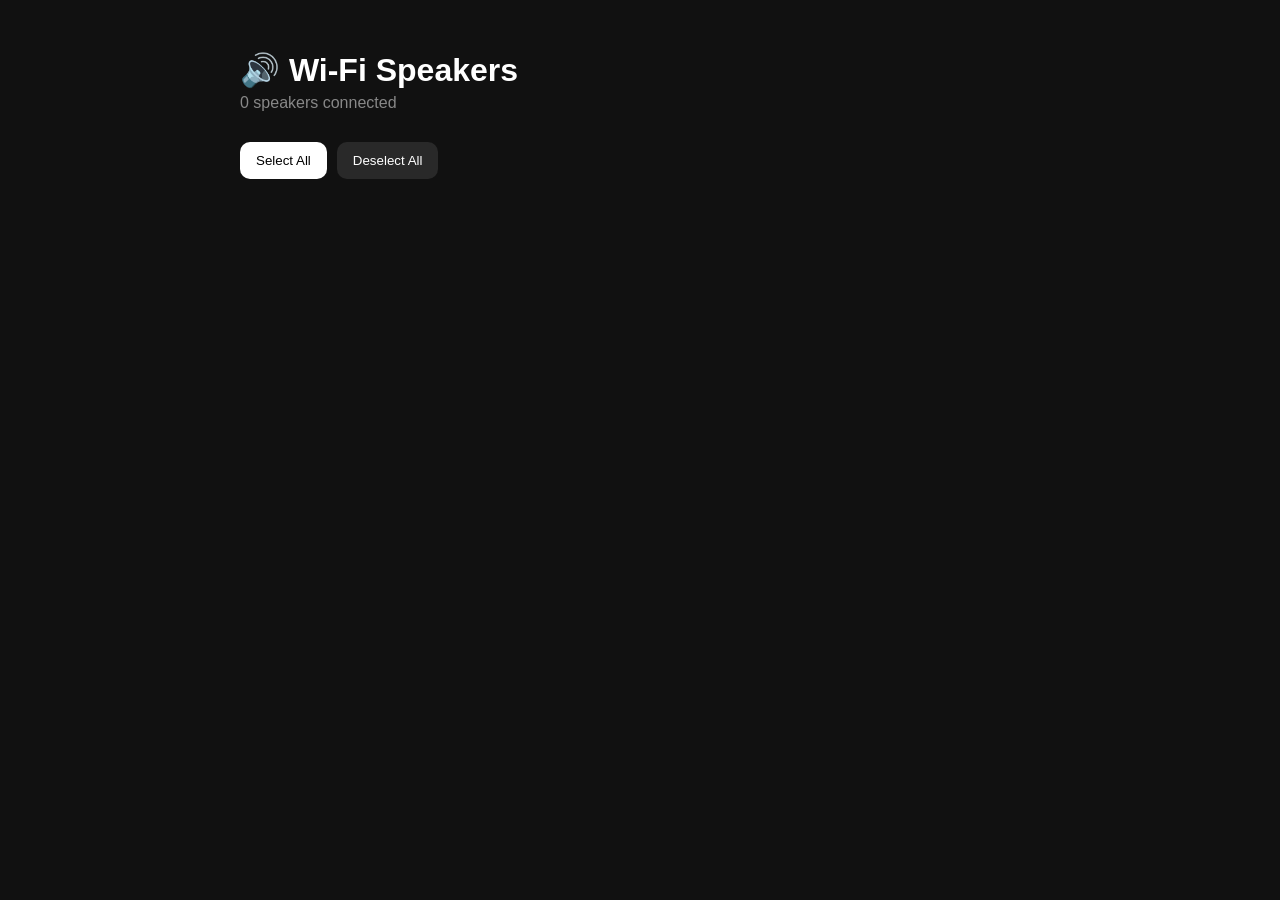
==== control/index.html @ 7993408f "Added Control panel for host" ====
<!DOCTYPE html>

<html lang="en">

<head>

    <meta charset="UTF-8">

    <meta
        name="viewport"
        content="width=device-width, initial-scale=1.0"
    >

    <title>Wi-Fi Speaker Control</title>


    <style>

        * {
            box-sizing: border-box;
        }


        body {

            margin: 0;

            min-height: 100vh;

            background: #111;

            color: white;

            font-family:
                Arial,
                sans-serif;

            padding: 30px;

        }


        .container {

            max-width: 800px;

            margin: auto;

        }


        h1 {

            margin-bottom: 5px;

        }


        .subtitle {

            color: #888;

            margin-bottom: 30px;

        }


        .toolbar {

            display: flex;

            gap: 10px;

            margin-bottom: 20px;

        }


        button {

            border: none;

            border-radius: 10px;

            padding: 11px 16px;

            background: #292929;

            color: white;

            cursor: pointer;

        }


        button:hover {

            background: #353535;

        }


        .primary {

            background: white;

            color: black;

        }


        .speaker {

            background: #1c1c1c;

            border-radius: 16px;

            padding: 20px;

            margin-bottom: 12px;

            display: flex;

            align-items: center;

            gap: 15px;

        }


        .speaker.off {

            opacity: 0.5;

        }


        .checkbox {

            width: 22px;

            height: 22px;

        }


        .info {

            flex: 1;

        }


        .name {

            font-size: 18px;

            font-weight: bold;

        }


        .meta {

            color: #777;

            font-size: 13px;

            margin-top: 5px;

        }


        .volume {

            width: 130px;

        }


        .volumeValue {

            width: 45px;

            text-align: right;

            color: #888;

        }


        .empty {

            padding: 50px;

            text-align: center;

            color: #666;

            background: #1c1c1c;

            border-radius: 16px;

        }


        #count {

            color: #888;

        }

    </style>

</head>


<body>


<div class="container">


    <h1>
        🔊 Wi-Fi Speakers
    </h1>


    <div class="subtitle">

        <span id="count">
            0 speakers connected
        </span>

    </div>


    <div class="toolbar">

        <button
            class="primary"
            onclick="selectAll()"
        >
            Select All
        </button>


        <button
            onclick="deselectAll()"
        >
            Deselect All
        </button>

    </div>


    <div id="speakers"></div>


</div>


<script>


let controlSocket = null;


/*
 * ==========================================================
 * Connect to control WebSocket
 * ==========================================================
 */

function connectControl() {

    const protocol =
        location.protocol === "https:"
            ? "wss:"
            : "ws:";


    controlSocket =
        new WebSocket(
            `${protocol}//${location.host}/control/ws`
        );


    controlSocket.onopen = () => {

        console.log(
            "Control socket connected"
        );

    };


    controlSocket.onclose = () => {

        console.log(
            "Control socket disconnected"
        );


        /*
         * Automatically reconnect.
         */

        setTimeout(
            connectControl,
            2000
        );

    };

}


connectControl();


/*
 * ==========================================================
 * Send command
 * ==========================================================
 */

function sendCommand(data) {

    if (
        !controlSocket ||
        controlSocket.readyState !==
            WebSocket.OPEN
    ) {

        return;

    }


    controlSocket.send(
        JSON.stringify(data)
    );

}


/*
 * ==========================================================
 * Select all
 * ==========================================================
 */

function selectAll() {

    sendCommand({
        command:
            "select_all"
    });

    loadDevices();

}


/*
 * ==========================================================
 * Deselect all
 * ==========================================================
 */

function deselectAll() {

    sendCommand({
        command:
            "deselect_all"
    });

    loadDevices();

}


/*
 * ==========================================================
 * Toggle speaker
 * ==========================================================
 */

function toggleSpeaker(
    id,
    enabled
) {

    sendCommand({

        command:
            enabled
                ? "select"
                : "deselect",

        index:
            Number(id)

    });


    loadDevices();

}


/*
 * ==========================================================
 * Change volume
 * ==========================================================
 */

function changeVolume(
    id,
    value
) {

    sendCommand({

        command:
            "volume",

        index:
            Number(id),

        volume:
            Number(value)

    });


    const label =
        document.getElementById(
            `volume-${id}`
        );


    if (label) {

        label.textContent =
            `${Math.round(
                value * 100
            )}%`;

    }

}


/*
 * ==========================================================
 * Mute
 * ==========================================================
 */

function muteSpeaker(id) {

    sendCommand({

        command:
            "mute",

        index:
            Number(id)

    });

}


/*
 * ==========================================================
 * Load devices
 * ==========================================================
 */

async function loadDevices() {

    try {

        const response =
            await fetch(
                "/devices"
            );


        const data =
            await response.json();


        renderDevices(
            data.devices
        );

    }

    catch (error) {

        console.error(
            error
        );

    }

}


/*
 * ==========================================================
 * Render devices
 * ==========================================================
 */

function renderDevices(
    devices
) {

    const container =
        document.getElementById(
            "speakers"
        );


    const count =
        document.getElementById(
            "count"
        );


    count.textContent =
        `${devices.length} speaker${
            devices.length === 1
                ? ""
                : "s"
        } connected`;


    if (devices.length === 0) {

        container.innerHTML = `

            <div class="empty">

                No speakers connected.

                <br><br>

                Open the receiver page
                on a phone to connect it.

            </div>

        `;

        return;

    }


    container.innerHTML = "";


    for (
        const device of devices
    ) {

        const speaker =
            document.createElement(
                "div"
            );


        speaker.className =
            "speaker";


        if (!device.selected) {

            speaker.classList.add(
                "off"
            );

        }


        const checked =
            device.selected
                ? "checked"
                : "";


        const volume =
            device.volume ??
            1;


        speaker.innerHTML = `

            <input
                class="checkbox"
                type="checkbox"
                ${checked}
                onchange="
                    toggleSpeaker(
                        ${device.id},
                        this.checked
                    )
                "
            >


            <div class="info">

                <div class="name">

                    📱 ${escapeHtml(
                        device.name
                    )}

                </div>


                <div class="meta">

                    ${escapeHtml(
                        device.platform
                    )}

                    ·

                    ${escapeHtml(
                        device.browser
                    )}

                    ·

                    ${escapeHtml(
                        device.ip
                    )}

                </div>

            </div>


            <input
                class="volume"
                type="range"
                min="0"
                max="1"
                step="0.01"
                value="${volume}"
                onchange="
                    changeVolume(
                        ${device.id},
                        this.value
                    )
                "
            >


            <div
                class="volumeValue"
                id="volume-${device.id}"
            >
                ${Math.round(
                    volume * 100
                )}%
            </div>


            <button
                onclick="
                    muteSpeaker(
                        ${device.id}
                    )
                "
            >
                🔇
            </button>

        `;


        container.appendChild(
            speaker
        );

    }

}


/*
 * ==========================================================
 * HTML escaping
 * ==========================================================
 */

function escapeHtml(
    value
) {

    const div =
        document.createElement(
            "div"
        );


    div.textContent =
        value;


    return div.innerHTML;

}


/*
 * ==========================================================
 * Refresh
 * ==========================================================
 */

loadDevices();


setInterval(
    loadDevices,
    1000
);

</script>


</body>

</html>
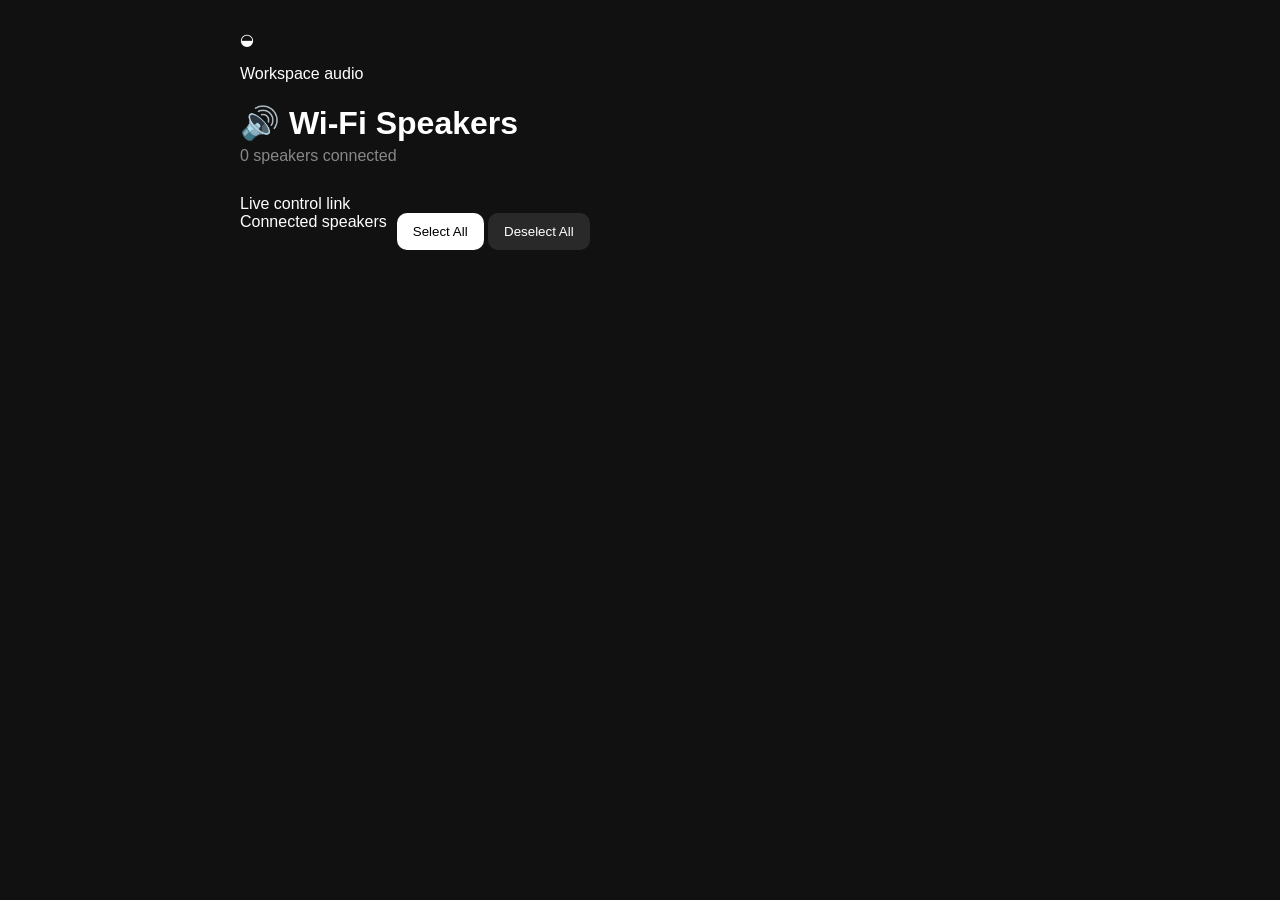
==== commit 455096e3: "Refresh Wi-Fi speaker frontend" ====
--- a/control/index.html
+++ b/control/index.html
@@ -212,13 +212,21 @@
 
     </style>
 
+    <link rel="stylesheet" href="/control/assets/styles.css">
+
 </head>
 
 
 <body>
 
 
-<div class="container">
+<main class="container">
+
+<header>
+    <div>
+        <div class="brand-mark" aria-hidden="true">◒</div>
+
+        <p class="eyebrow">Workspace audio</p>
 
 
     <h1>
@@ -233,9 +241,17 @@
         </span>
 
     </div>
-
+    </div>
+
+    <div class="connection-state">Live control link</div>
+
+</header>
 
     <div class="toolbar">
+
+        <span class="eyebrow">Connected speakers</span>
+
+        <div class="toolbar-actions">
 
         <button
             class="primary"
@@ -251,13 +267,15 @@
             Deselect All
         </button>
 
+        </div>
+
     </div>
 
 
     <div id="speakers"></div>
 
 
-</div>
+</main>
 
 
 <script>
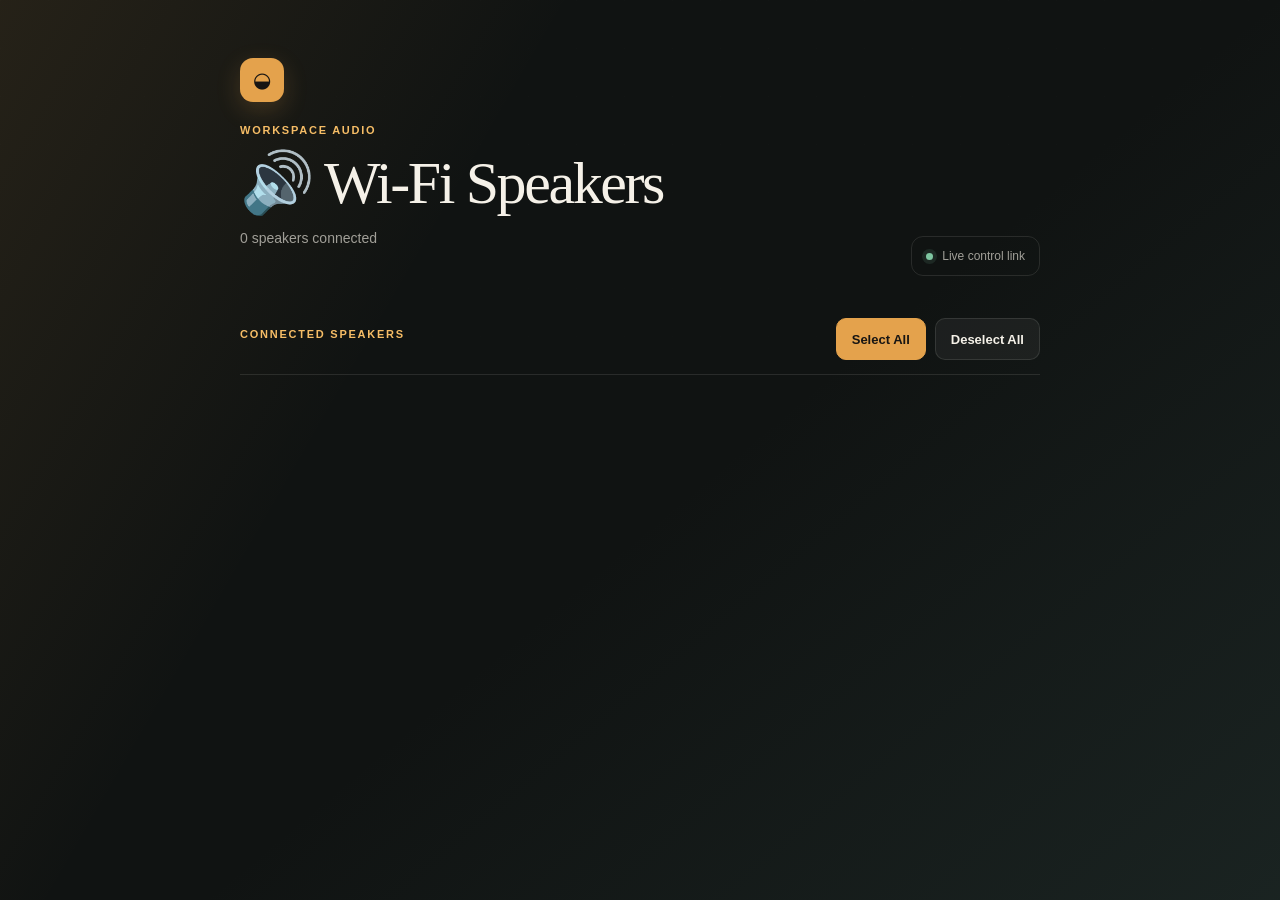
==== commit 32835f75: "Serve control stylesheet from real path" ====
--- a/control/index.html
+++ b/control/index.html
@@ -212,7 +212,7 @@
 
     </style>
 
-    <link rel="stylesheet" href="/control/assets/styles.css">
+    <link rel="stylesheet" href="/control/styles.css">
 
 </head>
 
--- a/control/styles.css
+++ b/control/styles.css
@@ -0,0 +1,187 @@
+:root {
+    color-scheme: dark;
+    --ink: #f5f1e8;
+    --muted: #a19f98;
+    --soft: #74756f;
+    --line: rgba(245, 241, 232, 0.11);
+    --panel: rgba(29, 32, 31, 0.82);
+    --accent: #e4a24c;
+    --accent-bright: #f6bd66;
+    --green: #7fc6a1;
+    font-family: "Avenir Next", "Segoe UI", sans-serif;
+}
+
+* { box-sizing: border-box; }
+
+body {
+    min-height: 100vh;
+    margin: 0;
+    padding: 58px 28px 72px;
+    color: var(--ink);
+    background: #101312;
+    background-image: linear-gradient(120deg, rgba(228, 162, 76, 0.1), transparent 32%), linear-gradient(320deg, rgba(66, 100, 95, 0.2), transparent 46%);
+}
+
+body::before {
+    position: fixed;
+    inset: 0;
+    z-index: -1;
+    content: "";
+    opacity: 0.3;
+    background-image: linear-gradient(rgba(255,255,255,.025) 1px, transparent 1px), linear-gradient(90deg, rgba(255,255,255,.025) 1px, transparent 1px);
+    background-size: 48px 48px;
+    mask-image: linear-gradient(to bottom, black, transparent 82%);
+}
+
+.container {
+    width: min(100%, 960px);
+    margin: auto;
+    animation: rise 600ms ease both;
+}
+
+header {
+    display: flex;
+    align-items: flex-end;
+    justify-content: space-between;
+    gap: 24px;
+    margin-bottom: 42px;
+}
+
+.brand-mark {
+    width: 44px;
+    height: 44px;
+    display: grid;
+    place-items: center;
+    margin-bottom: 22px;
+    border-radius: 13px;
+    color: #171513;
+    background: var(--accent);
+    font-size: 21px;
+    box-shadow: 0 8px 24px rgba(228, 162, 76, .2);
+}
+
+.eyebrow {
+    margin: 0 0 11px;
+    color: var(--accent-bright);
+    font-size: 11px;
+    font-weight: 700;
+    letter-spacing: .16em;
+    text-transform: uppercase;
+}
+
+h1 {
+    margin: 0;
+    font-family: Georgia, serif;
+    font-size: clamp(38px, 6vw, 60px);
+    font-weight: 400;
+    letter-spacing: -.04em;
+}
+
+.subtitle {
+    margin-top: 12px;
+    color: var(--muted);
+    font-size: 14px;
+}
+
+#count { color: var(--muted); }
+
+.connection-state {
+    display: flex;
+    align-items: center;
+    gap: 9px;
+    padding: 12px 14px;
+    border: 1px solid var(--line);
+    border-radius: 12px;
+    color: var(--muted);
+    font-size: 12px;
+}
+
+.connection-state::before {
+    width: 7px;
+    height: 7px;
+    content: "";
+    border-radius: 50%;
+    background: var(--green);
+    box-shadow: 0 0 0 4px rgba(127, 198, 161, .12);
+}
+
+.toolbar {
+    display: flex;
+    align-items: center;
+    justify-content: space-between;
+    gap: 12px;
+    margin-bottom: 16px;
+    padding-bottom: 14px;
+    border-bottom: 1px solid var(--line);
+}
+
+.toolbar-actions { display: flex; gap: 9px; }
+
+button {
+    min-height: 42px;
+    padding: 0 15px;
+    border: 1px solid var(--line);
+    border-radius: 10px;
+    color: var(--ink);
+    background: rgba(255, 255, 255, .05);
+    font: inherit;
+    font-size: 13px;
+    font-weight: 700;
+    cursor: pointer;
+    transition: border-color 180ms ease, background 180ms ease, transform 180ms ease;
+}
+
+button:hover { border-color: rgba(245, 241, 232, .28); background: rgba(255,255,255,.1); }
+button:active { transform: translateY(1px); }
+.primary { border-color: var(--accent); color: #171513; background: var(--accent); }
+.primary:hover { border-color: var(--accent-bright); background: var(--accent-bright); }
+
+.speaker {
+    display: grid;
+    grid-template-columns: 24px minmax(0, 1fr) minmax(150px, 210px) 48px 42px;
+    align-items: center;
+    gap: 18px;
+    min-height: 92px;
+    margin-bottom: 10px;
+    padding: 19px 20px;
+    border: 1px solid var(--line);
+    border-radius: 16px;
+    background: var(--panel);
+    box-shadow: inset 0 1px rgba(255,255,255,.035);
+    backdrop-filter: blur(12px);
+    transition: opacity 180ms ease, border-color 180ms ease, transform 180ms ease;
+}
+
+.speaker:hover { border-color: rgba(245, 241, 232, .25); transform: translateY(-1px); }
+.speaker.off { opacity: .52; }
+.checkbox { width: 18px; height: 18px; accent-color: var(--accent); }
+.info { min-width: 0; }
+.name { overflow: hidden; font-size: 16px; font-weight: 700; text-overflow: ellipsis; white-space: nowrap; }
+.meta { margin-top: 7px; overflow: hidden; color: var(--soft); font-size: 12px; text-overflow: ellipsis; white-space: nowrap; }
+.volume { width: 100%; accent-color: var(--accent); cursor: pointer; }
+.volumeValue { color: var(--muted); font-variant-numeric: tabular-nums; text-align: right; }
+.speaker button { width: 42px; padding: 0; color: var(--muted); background: transparent; }
+.speaker button:hover { color: var(--ink); }
+
+.empty {
+    padding: 64px 24px;
+    border: 1px dashed rgba(245,241,232,.18);
+    border-radius: 16px;
+    color: var(--muted);
+    background: rgba(255,255,255,.025);
+    line-height: 1.7;
+    text-align: center;
+}
+
+@keyframes rise { from { opacity: 0; transform: translateY(14px); } to { opacity: 1; transform: translateY(0); } }
+
+@media (max-width: 680px) {
+    body { padding: 32px 16px 48px; }
+    header { display: block; margin-bottom: 30px; }
+    .connection-state { width: max-content; margin-top: 22px; }
+    .toolbar { align-items: flex-start; flex-direction: column; }
+    .speaker { grid-template-columns: 24px minmax(0, 1fr) 42px; gap: 12px; }
+    .volume, .volumeValue { grid-column: 2; }
+    .volumeValue { grid-column: 3; grid-row: 2; }
+    .speaker button { grid-column: 3; grid-row: 1; }
+}
